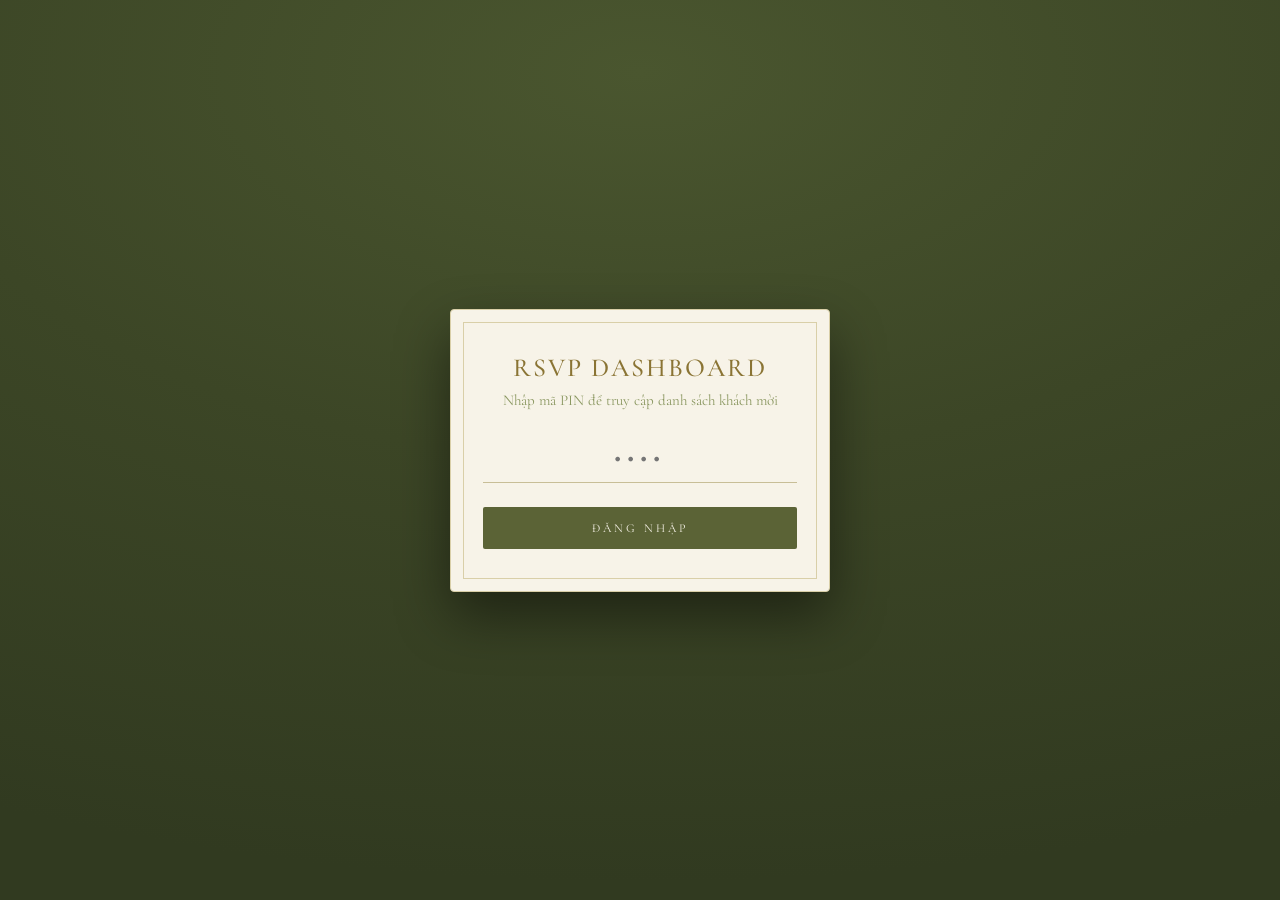
==== admin.html @ e0802580 "feat: add real-time admin dashboard page" ====
<!DOCTYPE html>
<html lang="vi">
<head>
  <meta charset="UTF-8">
  <meta name="viewport" content="width=device-width, initial-scale=1.0">
  <title>Quỳnh Hương · RSVP Dashboard</title>
  <link rel="preconnect" href="https://fonts.googleapis.com">
  <link rel="preconnect" href="https://fonts.gstatic.com" crossorigin>
  <link href="https://fonts.googleapis.com/css2?family=Cormorant+Garamond:ital,wght@0,300;0,400;0,500;0,600;1,400;1,500&family=Dancing+Script:wght@500;600;700&display=swap" rel="stylesheet">
  <style>
    *, *::before, *::after { box-sizing: border-box; }
    
    html, body {
      margin: 0;
      padding: 0;
      min-height: 100%;
      font-family: 'Cormorant Garamond', Georgia, serif;
      -webkit-font-smoothing: antialiased;
      background: radial-gradient(120% 90% at 50% 8%, #4a562f 0%, #3c4626 48%, #313a20 100%);
      color: #f7f3e8;
    }

    /* ── LOGIN CONTAINER ────────────────────────────────────────── */
    .login-container {
      display: flex;
      align-items: center;
      justify-content: center;
      min-height: 100vh;
      padding: 24px;
    }

    .login-card {
      background: #f7f3e8;
      color: #4a5230;
      width: 100%;
      max-width: 380px;
      padding: 42px 32px;
      border-radius: 4px;
      box-shadow: 0 24px 54px rgba(0,0,0,.45);
      border: 1px solid #d9cfa8;
      text-align: center;
      position: relative;
    }

    .login-card-border {
      position: absolute;
      inset: 12px;
      border: 1px solid #d9cfa8;
      pointer-events: none;
    }

    .login-card h2 {
      font-family: 'Cormorant Garamond', Georgia, serif;
      font-size: 26px;
      font-weight: 500;
      margin: 0 0 8px;
      letter-spacing: 2px;
      text-transform: uppercase;
      color: #8a7434;
    }

    .login-card p {
      font-size: 15px;
      color: #8a9760;
      margin: 0 0 24px;
    }

    .pin-input {
      font-family: inherit;
      font-size: 24px;
      letter-spacing: 6px;
      text-align: center;
      width: 100%;
      padding: 10px;
      border: 0;
      border-bottom: 1.5px solid #c8be97;
      background: transparent;
      outline: none;
      color: #4a5230;
      margin-bottom: 24px;
      transition: border-color 0.2s;
    }

    .pin-input:focus {
      border-color: #8a7434;
    }

    .login-btn {
      font-family: inherit;
      font-size: 12px;
      letter-spacing: 3px;
      text-transform: uppercase;
      color: #f7f3e8;
      background: #5b6336;
      border: 0;
      border-radius: 2px;
      padding: 14px;
      cursor: pointer;
      width: 100%;
      transition: background 0.2s;
    }

    .login-btn:hover {
      background: #4a5230;
    }

    /* ── DASHBOARD CONTAINER ────────────────────────────────────── */
    .dashboard-container {
      max-width: 900px;
      margin: 0 auto;
      padding: 48px 24px;
      display: none; /* hidden until authenticated */
    }

    header {
      text-align: center;
      margin-bottom: 42px;
    }

    header h1 {
      font-family: 'Burgues Script', 'Dancing Script', cursive;
      font-size: 46px;
      color: #ecdfb4;
      margin: 0 0 6px;
      font-weight: 500;
    }

    header p {
      font-size: 16px;
      letter-spacing: 3px;
      text-transform: uppercase;
      color: #c7bf94;
      margin: 0;
    }

    /* ── STATS ROW ──────────────────────────────────────────────── */
    .stats-row {
      display: grid;
      grid-template-columns: repeat(auto-fit, minmax(180px, 1fr));
      gap: 20px;
      margin-bottom: 42px;
    }

    .stat-card {
      background: rgba(247, 243, 232, 0.08);
      border: 1px solid rgba(217, 207, 168, 0.2);
      border-radius: 4px;
      padding: 22px 18px;
      text-align: center;
      backdrop-filter: blur(4px);
    }

    .stat-num {
      font-size: 38px;
      font-weight: 300;
      color: #ecdfb4;
      line-height: 1;
      margin-bottom: 6px;
    }

    .stat-lbl {
      font-size: 11px;
      letter-spacing: 2px;
      text-transform: uppercase;
      color: #9aa472;
    }

    /* ── GUEST LIST ──────────────────────────────────────────────── */
    .list-title {
      font-size: 18px;
      letter-spacing: 3px;
      text-transform: uppercase;
      color: #ecdfb4;
      border-bottom: 1px solid rgba(217, 207, 168, 0.2);
      padding-bottom: 10px;
      margin-bottom: 24px;
      display: flex;
      justify-content: space-between;
      align-items: center;
    }

    .live-indicator {
      font-size: 10px;
      letter-spacing: 1px;
      color: #88c057;
      display: flex;
      align-items: center;
      gap: 6px;
      font-weight: 600;
    }

    .live-indicator::before {
      content: '';
      width: 8px;
      height: 8px;
      border-radius: 50%;
      background: #88c057;
      display: inline-block;
      box-shadow: 0 0 8px #88c057;
      animation: pulse 1.8s infinite;
    }

    @keyframes pulse {
      0% { opacity: 0.4; }
      50% { opacity: 1; }
      100% { opacity: 0.4; }
    }

    .guest-grid {
      display: flex;
      flex-direction: column;
      gap: 18px;
    }

    .guest-card {
      background: #f7f3e8;
      color: #4a5230;
      border-radius: 4px;
      padding: 24px 28px;
      border: 1px solid #d9cfa8;
      box-shadow: 0 10px 24px rgba(0,0,0,0.15);
      display: flex;
      justify-content: space-between;
      gap: 20px;
      position: relative;
      animation: fadeIn 0.4s ease-out;
    }

    @keyframes fadeIn {
      from { opacity: 0; transform: translateY(8px); }
      to { opacity: 1; transform: translateY(0); }
    }

    .guest-info {
      flex: 1;
      display: flex;
      flex-direction: column;
      gap: 8px;
    }

    .guest-header {
      display: flex;
      align-items: center;
      gap: 12px;
      flex-wrap: wrap;
    }

    .guest-name {
      font-size: 20px;
      font-weight: 600;
      margin: 0;
      color: #5b6336;
    }

    .badge {
      font-size: 10px;
      letter-spacing: 1.5px;
      text-transform: uppercase;
      padding: 3px 10px;
      border-radius: 99px;
      font-weight: 600;
    }

    .badge-yes {
      border: 1px solid #5b6336;
      color: #5b6336;
      background: rgba(91,99,54,0.06);
    }

    .badge-no {
      border: 1px solid #cbbfa0;
      color: #8a7434;
      background: rgba(203,191,160,0.08);
    }

    .guest-phone {
      font-size: 13px;
      color: #8a9760;
      text-decoration: none;
      display: inline-flex;
      align-items: center;
      gap: 4px;
    }

    .guest-phone:hover {
      text-decoration: underline;
    }

    .guest-wishes {
      font-size: 15px;
      font-style: italic;
      color: #4a5230;
      line-height: 1.5;
      margin: 6px 0 0;
      padding-left: 10px;
      border-left: 2px solid #d9cfa8;
    }

    .guest-time {
      font-size: 11px;
      color: #a7ad8e;
      margin-top: auto;
      padding-top: 8px;
    }

    .guest-photo {
      flex: none;
      width: 90px;
      height: 90px;
      border-radius: 4px;
      border: 1px solid #d9cfa8;
      overflow: hidden;
      cursor: zoom-in;
      background: #efeadb;
      position: relative;
      transition: transform 0.2s, box-shadow 0.2s;
    }

    .guest-photo:hover {
      transform: scale(1.04);
      box-shadow: 0 4px 12px rgba(0,0,0,0.15);
    }

    .guest-photo img {
      width: 100%;
      height: 100%;
      object-fit: cover;
    }

    /* ── LIGHTBOX OVERLAY ────────────────────────────────────────── */
    .lightbox-overlay {
      position: fixed;
      inset: 0;
      background: rgba(18, 20, 12, 0.9);
      backdrop-filter: blur(8px);
      z-index: 9999;
      display: none;
      align-items: center;
      justify-content: center;
      padding: 24px;
      cursor: zoom-out;
    }

    .lightbox-img {
      max-width: 100%;
      max-height: 85vh;
      border-radius: 4px;
      box-shadow: 0 24px 60px rgba(0,0,0,0.65);
      border: 2px solid #efeadb;
      transform: scale(0.95);
      transition: transform 0.3s cubic-bezier(0.25, 1, 0.5, 1);
    }

    .lightbox-overlay.open .lightbox-img {
      transform: scale(1);
    }

    .lightbox-close {
      position: absolute;
      top: 24px;
      right: 24px;
      background: none;
      border: 0;
      color: #f7f3e8;
      font-size: 40px;
      cursor: pointer;
      line-height: 1;
      opacity: 0.8;
      transition: opacity 0.2s;
    }

    .lightbox-close:hover {
      opacity: 1;
    }

    .empty-state {
      text-align: center;
      padding: 48px;
      font-style: italic;
      color: #c7bf94;
      font-size: 16px;
    }
  </style>
</head>
<body>

  <!-- ══ LOGIN LAYER ══ -->
  <div id="login-layer" class="login-container">
    <div class="login-card">
      <div class="login-card-border" aria-hidden="true"></div>
      <h2>RSVP Dashboard</h2>
      <p>Nhập mã PIN để truy cập danh sách khách mời</p>
      <input type="password" id="pin-input" class="pin-input" placeholder="••••" maxlength="8">
      <button id="login-btn" class="login-btn">Đăng nhập</button>
    </div>
  </div>

  <!-- ══ DASHBOARD LAYER ══ -->
  <div id="dashboard-layer" class="dashboard-container">
    <header>
      <h1>Quỳnh Hương</h1>
      <p>Lễ Tốt Nghiệp · RSVP Admin</p>
    </header>

    <!-- Stats row -->
    <div class="stats-row">
      <div class="stat-card">
        <div class="stat-num" id="stat-total">0</div>
        <div class="stat-lbl">Tổng phản hồi</div>
      </div>
      <div class="stat-card">
        <div class="stat-num" id="stat-yes" style="color: #a3c983;">0</div>
        <div class="stat-lbl">Joyfully Accepts</div>
      </div>
      <div class="stat-card">
        <div class="stat-num" id="stat-no" style="color: #e2cfa2;">0</div>
        <div class="stat-lbl">Regretfully Declines</div>
      </div>
      <div class="stat-card">
        <div class="stat-num" id="stat-photos">0</div>
        <div class="stat-lbl">Ảnh kỷ niệm</div>
      </div>
    </div>

    <!-- Live indicator and Title -->
    <div class="list-title">
      <span>Danh sách phản hồi</span>
      <div class="live-indicator">Realtime Live</div>
    </div>

    <!-- Guest list cards -->
    <div id="guest-list" class="guest-grid">
      <!-- Cards will be populated here -->
    </div>
  </div>

  <!-- ══ LIGHTBOX OVERLAY ══ -->
  <div id="lightbox" class="lightbox-overlay">
    <button class="lightbox-close" aria-label="Close image">&times;</button>
    <img id="lightbox-img" class="lightbox-img" src="" alt="Full view">
  </div>

  <!-- Supabase Integration scripts -->
  <script src="https://cdn.jsdelivr.net/npm/@supabase/supabase-js@2"></script>
  <script src="supabase-config.js"></script>
  <script>
    (function () {
      const CORRECT_PIN = '2706'; // Default PIN: Graduation date

      const loginLayer = document.getElementById('login-layer');
      const dashboardLayer = document.getElementById('dashboard-layer');
      const pinInput = document.getElementById('pin-input');
      const loginBtn = document.getElementById('login-btn');

      // Check existing auth
      if (sessionStorage.getItem('rsvp_authenticated') === 'true') {
        unlockDashboard();
      }

      // Handle login trigger
      loginBtn.addEventListener('click', attemptLogin);
      pinInput.addEventListener('keydown', e => {
        if (e.key === 'Enter') attemptLogin();
      });

      function attemptLogin() {
        if (pinInput.value === CORRECT_PIN) {
          sessionStorage.setItem('rsvp_authenticated', 'true');
          unlockDashboard();
        } else {
          alert('Sai mã PIN. Vui lòng thử lại!');
          pinInput.value = '';
          pinInput.focus();
        }
      }

      function unlockDashboard() {
        loginLayer.style.display = 'none';
        dashboardLayer.style.display = 'block';
        initSupabaseAdmin();
      }

      // ── SUPABASE CLIENT LOGIC ──────────────────────────────────────
      let client = null;
      let rsvps = [];

      async function initSupabaseAdmin() {
        if (!window.SUPABASE_URL || !window.SUPABASE_URL.trim()) {
          renderFallbackLocal();
          return;
        }

        try {
          const { createClient } = window.supabase;
          client = createClient(window.SUPABASE_URL, window.SUPABASE_ANON_KEY);
          
          await fetchAllRsvps();
          subscribeToRealtime();
        } catch (err) {
          console.error('Supabase init error:', err);
          renderFallbackLocal();
        }
      }

      async function fetchAllRsvps() {
        // Fetch RSVPs and join memories (images)
        const { data, error } = await client
          .from('rsvp_submissions')
          .select('*, memories(*)')
          .order('created_at', { ascending: false });

        if (error) {
          console.error('Error fetching RSVPs:', error);
          return;
        }

        rsvps = data || [];
        renderDashboard();
      }

      function subscribeToRealtime() {
        client.channel('rsvp-admin-channel')
          .on(
            'postgres_changes',
            { event: 'INSERT', schema: 'public', table: 'rsvp_submissions' },
            async (payload) => {
              // Fetch full row with memories on insert
              const { data: newRow, error } = await client
                .from('rsvp_submissions')
                .select('*, memories(*)')
                .eq('id', payload.new.id)
                .single();

              if (!error && newRow) {
                // Prepend to array
                rsvps.unshift(newRow);
                renderDashboard();
                // Flash the first card to indicate updates
                const firstCard = document.querySelector('.guest-card');
                if (firstCard) {
                  firstCard.style.boxShadow = '0 0 20px rgba(136, 192, 87, 0.4)';
                  setTimeout(() => {
                    firstCard.style.boxShadow = '';
                  }, 2000);
                }
              }
            }
          )
          .subscribe();
      }

      // ── RENDER SYSTEM ──────────────────────────────────────────────
      const guestListEl = document.getElementById('guest-list');
      const statTotalEl = document.getElementById('stat-total');
      const statYesEl = document.getElementById('stat-yes');
      const statNoEl = document.getElementById('stat-no');
      const statPhotosEl = document.getElementById('stat-photos');

      function renderDashboard() {
        guestListEl.innerHTML = '';
        
        if (rsvps.length === 0) {
          guestListEl.innerHTML = '<div class="empty-state">Chưa có phản hồi nào từ khách mời.</div>';
          updateStats(0, 0, 0, 0);
          return;
        }

        let yes = 0, no = 0, photoCount = 0;

        rsvps.forEach(rsvp => {
          if (rsvp.attending === 'yes') yes++;
          if (rsvp.attending === 'no') no++;
          
          let photosHtml = '';
          if (rsvp.memories && rsvp.memories.length > 0) {
            photoCount += rsvp.memories.length;
            rsvp.memories.forEach(mem => {
              photosHtml += `
                <div class="guest-photo" onclick="openLightbox('${mem.image_url}')">
                  <img src="${mem.image_url}" alt="Memory photo">
                </div>
              `;
            });
          }

          const createdDate = new Date(rsvp.created_at);
          const timeString = createdDate.toLocaleString('vi-VN', {
            hour: '2-digit',
            minute: '2-digit',
            day: '2-digit',
            month: '2-digit',
            year: 'numeric'
          });

          const attendingText = rsvp.attending === 'yes' ? 'Joyfully Accepts' : 'Regretfully Declines';
          const badgeClass = rsvp.attending === 'yes' ? 'badge-yes' : 'badge-no';

          const card = document.createElement('div');
          card.className = 'guest-card';
          card.innerHTML = `
            <div class="guest-info">
              <div class="guest-header">
                <h3 class="guest-name">${escapeHtml(rsvp.name)}</h3>
                <span class="badge ${badgeClass}">${attendingText}</span>
              </div>
              ${rsvp.phone ? `<a href="tel:${rsvp.phone}" class="guest-phone">📞 ${escapeHtml(rsvp.phone)}</a>` : ''}
              ${rsvp.message ? `<p class="guest-wishes">“${escapeHtml(rsvp.message)}”</p>` : ''}
              <div class="guest-time">${timeString}</div>
            </div>
            ${photosHtml}
          `;
          guestListEl.appendChild(card);
        });

        updateStats(rsvps.length, yes, no, photoCount);
      }

      function updateStats(total, yes, no, photos) {
        statTotalEl.textContent = total;
        statYesEl.textContent = yes;
        statNoEl.textContent = no;
        statPhotosEl.textContent = photos;
      }

      function renderFallbackLocal() {
        try {
          const arr = JSON.parse(localStorage.getItem('qh_rsvps') || '[]');
          // map fields to match Supabase structure for UI rendering
          rsvps = arr.map((item, idx) => ({
            id: String(idx),
            name: item.name,
            attending: item.attending || 'yes',
            phone: item.phone || '',
            message: item.wishes || '',
            created_at: item.ts || Date.now(),
            memories: []
          })).sort((a,b) => b.created_at - a.created_at);
          renderDashboard();
        } catch (_) {
          guestListEl.innerHTML = '<div class="empty-state">Lỗi tải dữ liệu.</div>';
        }
      }

      function escapeHtml(str) {
        if (!str) return '';
        return str
          .replace(/&/g, '&amp;')
          .replace(/</g, '&lt;')
          .replace(/>/g, '&gt;')
          .replace(/"/g, '&quot;')
          .replace(/'/g, '&#039;');
      }

      // ── LIGHTBOX SYSTEM ────────────────────────────────────────────
      const lightbox = document.getElementById('lightbox');
      const lightboxImg = document.getElementById('lightbox-img');

      window.openLightbox = function(url) {
        lightboxImg.src = url;
        lightbox.style.display = 'flex';
        setTimeout(() => {
          lightbox.classList.add('open');
        }, 10);
      };

      function closeLightbox() {
        lightbox.classList.remove('open');
        setTimeout(() => {
          lightbox.style.display = 'none';
          lightboxImg.src = '';
        }, 300);
      }

      lightbox.addEventListener('click', closeLightbox);
    })();
  </script>
</body>
</html>
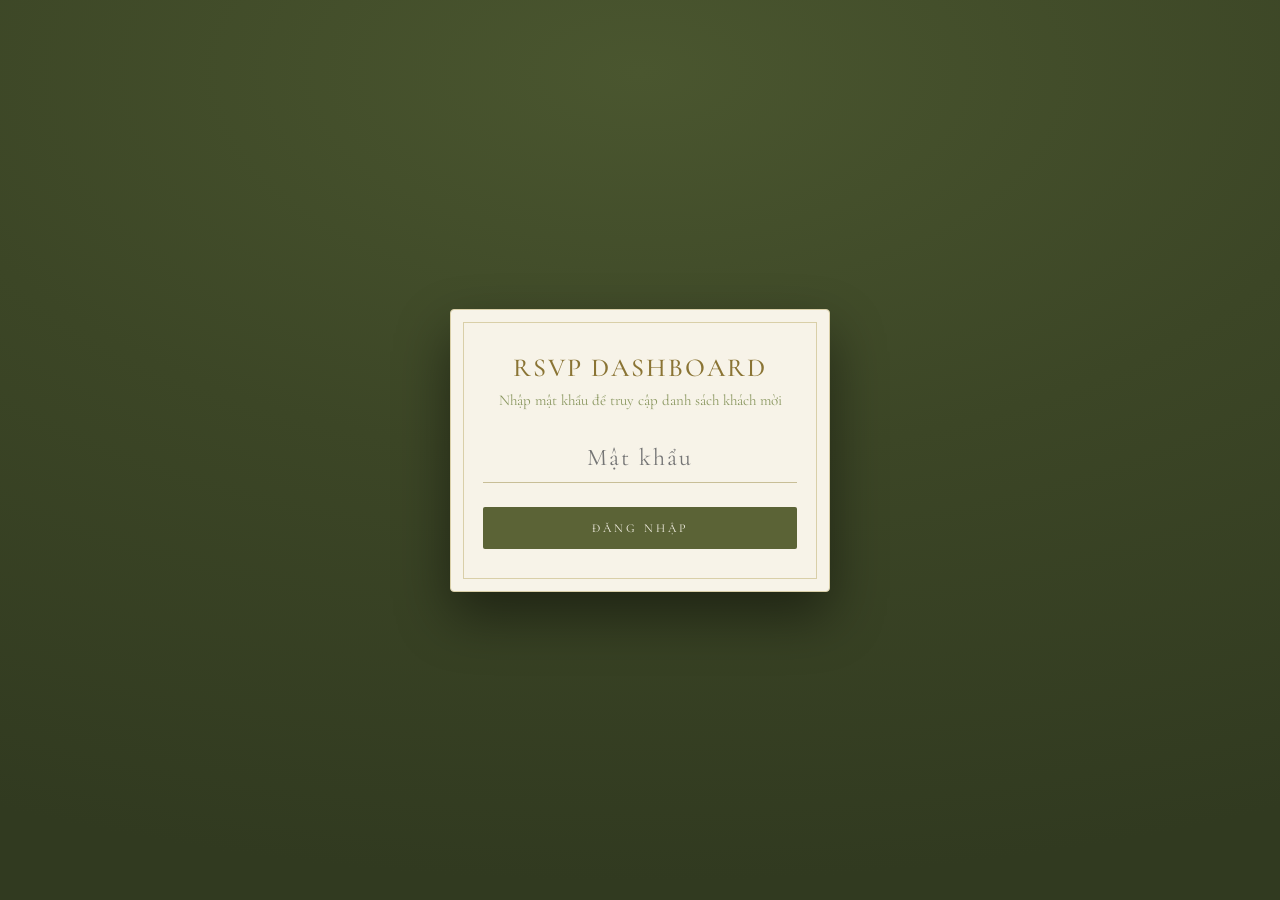
==== commit eea68d44: "security: update admin PIN to a complex password and adjust input fields" ====
--- a/admin.html
+++ b/admin.html
@@ -389,8 +389,8 @@
     <div class="login-card">
       <div class="login-card-border" aria-hidden="true"></div>
       <h2>RSVP Dashboard</h2>
-      <p>Nhập mã PIN để truy cập danh sách khách mời</p>
-      <input type="password" id="pin-input" class="pin-input" placeholder="••••" maxlength="8">
+      <p>Nhập mật khẩu để truy cập danh sách khách mời</p>
+      <input type="password" id="pin-input" class="pin-input" placeholder="Mật khẩu" maxlength="32" style="letter-spacing: 2px;">
       <button id="login-btn" class="login-btn">Đăng nhập</button>
     </div>
   </div>
@@ -445,7 +445,7 @@
   <script src="supabase-config.js"></script>
   <script>
     (function () {
-      const CORRECT_PIN = '2706'; // Default PIN: Graduation date
+      const CORRECT_PIN = 'QH_Graduation_2026_@Secured'; // Complex secure password
 
       const loginLayer = document.getElementById('login-layer');
       const dashboardLayer = document.getElementById('dashboard-layer');
@@ -468,7 +468,7 @@
           sessionStorage.setItem('rsvp_authenticated', 'true');
           unlockDashboard();
         } else {
-          alert('Sai mã PIN. Vui lòng thử lại!');
+          alert('Sai mật khẩu. Vui lòng thử lại!');
           pinInput.value = '';
           pinInput.focus();
         }
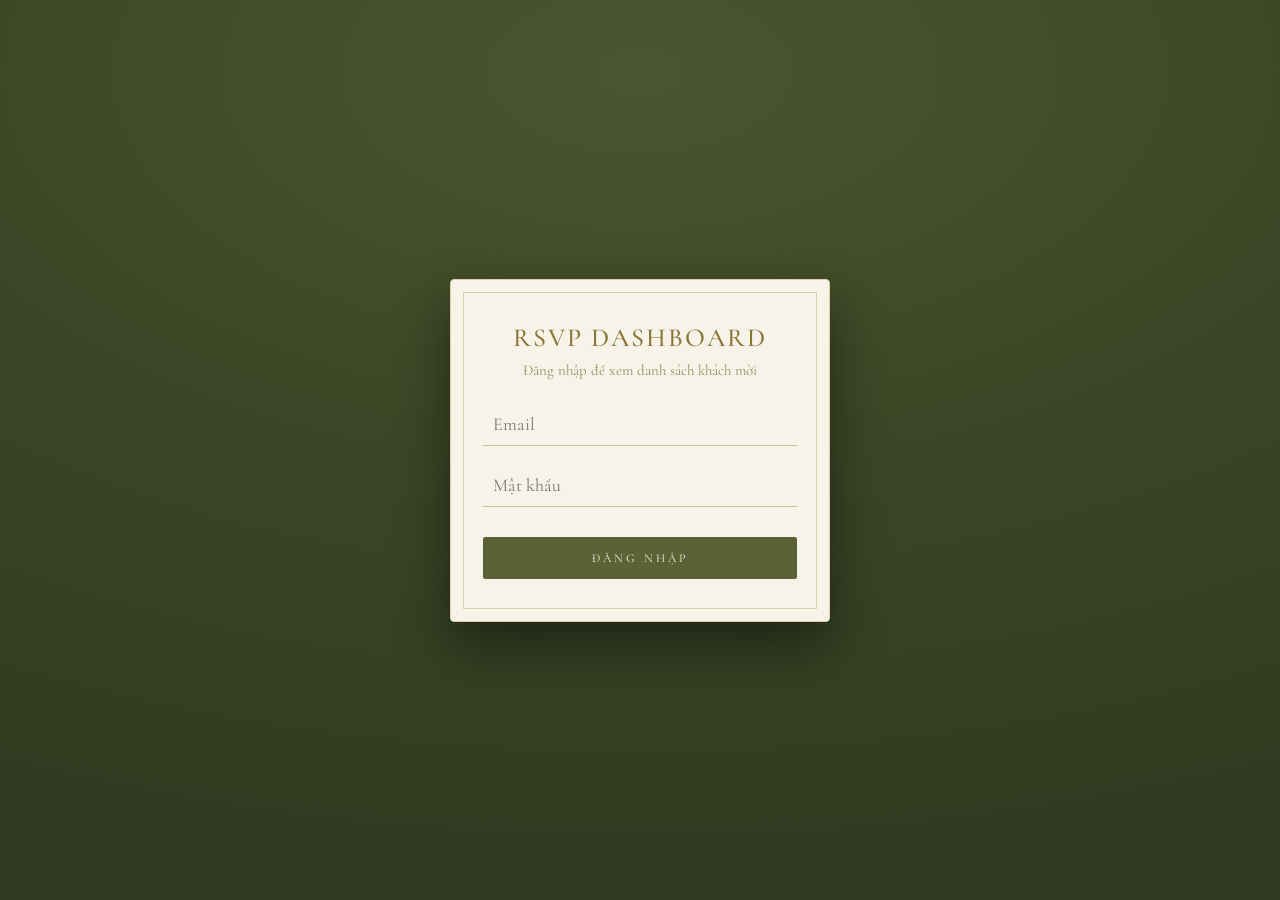
==== commit 77daa5e1: "feat: transition admin dashboard login to Supabase Auth and add Sign Out" ====
--- a/admin.html
+++ b/admin.html
@@ -65,11 +65,9 @@
       margin: 0 0 24px;
     }
 
-    .pin-input {
+    .login-input {
       font-family: inherit;
-      font-size: 24px;
-      letter-spacing: 6px;
-      text-align: center;
+      font-size: 18px;
       width: 100%;
       padding: 10px;
       border: 0;
@@ -77,11 +75,11 @@
       background: transparent;
       outline: none;
       color: #4a5230;
-      margin-bottom: 24px;
+      margin-bottom: 18px;
       transition: border-color 0.2s;
     }
 
-    .pin-input:focus {
+    .login-input:focus {
       border-color: #8a7434;
     }
 
@@ -98,10 +96,16 @@
       cursor: pointer;
       width: 100%;
       transition: background 0.2s;
+      margin-top: 12px;
     }
 
     .login-btn:hover {
       background: #4a5230;
+    }
+
+    .login-btn:disabled {
+      opacity: 0.6;
+      cursor: not-allowed;
     }
 
     /* ── DASHBOARD CONTAINER ────────────────────────────────────── */
@@ -115,6 +119,7 @@
     header {
       text-align: center;
       margin-bottom: 42px;
+      position: relative;
     }
 
     header h1 {
@@ -131,6 +136,29 @@
       text-transform: uppercase;
       color: #c7bf94;
       margin: 0;
+    }
+
+    .logout-btn {
+      position: absolute;
+      right: 0;
+      top: 12px;
+      font-family: inherit;
+      font-size: 11px;
+      letter-spacing: 2px;
+      text-transform: uppercase;
+      background: transparent;
+      border: 1px solid rgba(217, 207, 168, 0.4);
+      color: #c7bf94;
+      padding: 6px 14px;
+      cursor: pointer;
+      border-radius: 2px;
+      transition: background 0.2s, color 0.2s;
+    }
+
+    .logout-btn:hover {
+      background: #ecdfb4;
+      color: #3c4626;
+      border-color: #ecdfb4;
     }
 
     /* ── STATS ROW ──────────────────────────────────────────────── */
@@ -389,8 +417,9 @@
     <div class="login-card">
       <div class="login-card-border" aria-hidden="true"></div>
       <h2>RSVP Dashboard</h2>
-      <p>Nhập mật khẩu để truy cập danh sách khách mời</p>
-      <input type="password" id="pin-input" class="pin-input" placeholder="Mật khẩu" maxlength="32" style="letter-spacing: 2px;">
+      <p>Đăng nhập để xem danh sách khách mời</p>
+      <input type="email" id="email-input" class="login-input" placeholder="Email" required autocomplete="email">
+      <input type="password" id="password-input" class="login-input" placeholder="Mật khẩu" required autocomplete="current-password">
       <button id="login-btn" class="login-btn">Đăng nhập</button>
     </div>
   </div>
@@ -398,6 +427,7 @@
   <!-- ══ DASHBOARD LAYER ══ -->
   <div id="dashboard-layer" class="dashboard-container">
     <header>
+      <button id="logout-btn" class="logout-btn">Đăng xuất</button>
       <h1>Quỳnh Hương</h1>
       <p>Lễ Tốt Nghiệp · RSVP Admin</p>
     </header>
@@ -445,65 +475,117 @@
   <script src="supabase-config.js"></script>
   <script>
     (function () {
-      const CORRECT_PIN = 'QH_Graduation_2026_@Secured'; // Complex secure password
-
       const loginLayer = document.getElementById('login-layer');
       const dashboardLayer = document.getElementById('dashboard-layer');
-      const pinInput = document.getElementById('pin-input');
+      const emailInput = document.getElementById('email-input');
+      const passwordInput = document.getElementById('password-input');
       const loginBtn = document.getElementById('login-btn');
-
-      // Check existing auth
-      if (sessionStorage.getItem('rsvp_authenticated') === 'true') {
-        unlockDashboard();
-      }
-
-      // Handle login trigger
+      const logoutBtn = document.getElementById('logout-btn');
+
+      let client = null;
+      let rsvps = [];
+
+      // Bootstrapping Supabase Admin client
+      initSupabaseAdmin();
+
+      async function initSupabaseAdmin() {
+        // Bypass login screen if no Supabase URL configured (fallback mode)
+        if (!window.SUPABASE_URL || !window.SUPABASE_URL.trim()) {
+          unlockDashboard();
+          renderFallbackLocal();
+          return;
+        }
+
+        try {
+          const { createClient } = window.supabase;
+          client = createClient(window.SUPABASE_URL, window.SUPABASE_ANON_KEY);
+
+          // Handle Auth state changes automatically
+          client.auth.onAuthStateChange(async (event, session) => {
+            if (session) {
+              unlockDashboard();
+              await fetchAllRsvps();
+              subscribeToRealtime();
+            } else {
+              lockDashboard();
+            }
+          });
+
+          // Check if already authenticated via active session
+          const { data: { session } } = await client.auth.getSession();
+          if (session) {
+            unlockDashboard();
+            await fetchAllRsvps();
+            subscribeToRealtime();
+          } else {
+            lockDashboard();
+          }
+        } catch (err) {
+          console.error('Supabase initialization failed:', err);
+          renderFallbackLocal();
+        }
+      }
+
+      // Handle Authentication Actions
       loginBtn.addEventListener('click', attemptLogin);
-      pinInput.addEventListener('keydown', e => {
+      passwordInput.addEventListener('keydown', e => {
         if (e.key === 'Enter') attemptLogin();
       });
-
-      function attemptLogin() {
-        if (pinInput.value === CORRECT_PIN) {
-          sessionStorage.setItem('rsvp_authenticated', 'true');
-          unlockDashboard();
+      emailInput.addEventListener('keydown', e => {
+        if (e.key === 'Enter') attemptLogin();
+      });
+      logoutBtn.addEventListener('click', handleLogout);
+
+      async function attemptLogin() {
+        const email = emailInput.value.trim();
+        const password = passwordInput.value.trim();
+
+        if (!email || !password) {
+          alert('Vui lòng điền đầy đủ Email và Mật khẩu!');
+          return;
+        }
+
+        loginBtn.disabled = true;
+        const prevText = loginBtn.textContent;
+        loginBtn.textContent = 'Đang đăng nhập...';
+
+        const { data, error } = await client.auth.signInWithPassword({
+          email: email,
+          password: password
+        });
+
+        loginBtn.disabled = false;
+        loginBtn.textContent = prevText;
+
+        if (error) {
+          alert('Đăng nhập thất bại: ' + error.message);
+          passwordInput.value = '';
+          passwordInput.focus();
+        }
+      }
+
+      async function handleLogout() {
+        if (client) {
+          await client.auth.signOut();
         } else {
-          alert('Sai mật khẩu. Vui lòng thử lại!');
-          pinInput.value = '';
-          pinInput.focus();
+          lockDashboard();
         }
       }
 
       function unlockDashboard() {
         loginLayer.style.display = 'none';
         dashboardLayer.style.display = 'block';
-        initSupabaseAdmin();
-      }
-
-      // ── SUPABASE CLIENT LOGIC ──────────────────────────────────────
-      let client = null;
-      let rsvps = [];
-
-      async function initSupabaseAdmin() {
-        if (!window.SUPABASE_URL || !window.SUPABASE_URL.trim()) {
-          renderFallbackLocal();
-          return;
-        }
-
-        try {
-          const { createClient } = window.supabase;
-          client = createClient(window.SUPABASE_URL, window.SUPABASE_ANON_KEY);
-          
-          await fetchAllRsvps();
-          subscribeToRealtime();
-        } catch (err) {
-          console.error('Supabase init error:', err);
-          renderFallbackLocal();
-        }
-      }
-
+      }
+
+      function lockDashboard() {
+        loginLayer.style.display = 'flex';
+        dashboardLayer.style.display = 'none';
+        emailInput.value = '';
+        passwordInput.value = '';
+      }
+
+      // ── DATA SYNC LOGIC ───────────────────────────────────────────
       async function fetchAllRsvps() {
-        // Fetch RSVPs and join memories (images)
         const { data, error } = await client
           .from('rsvp_submissions')
           .select('*, memories(*)')
@@ -519,12 +601,14 @@
       }
 
       function subscribeToRealtime() {
+        // Clean up any existing channels
+        client.removeAllChannels();
+
         client.channel('rsvp-admin-channel')
           .on(
             'postgres_changes',
             { event: 'INSERT', schema: 'public', table: 'rsvp_submissions' },
             async (payload) => {
-              // Fetch full row with memories on insert
               const { data: newRow, error } = await client
                 .from('rsvp_submissions')
                 .select('*, memories(*)')
@@ -532,10 +616,12 @@
                 .single();
 
               if (!error && newRow) {
-                // Prepend to array
+                // Remove duplicates if any
+                rsvps = rsvps.filter(r => r.id !== newRow.id);
                 rsvps.unshift(newRow);
                 renderDashboard();
-                // Flash the first card to indicate updates
+
+                // Subtle entry flash
                 const firstCard = document.querySelector('.guest-card');
                 if (firstCard) {
                   firstCard.style.boxShadow = '0 0 20px rgba(136, 192, 87, 0.4)';
@@ -549,7 +635,7 @@
           .subscribe();
       }
 
-      // ── RENDER SYSTEM ──────────────────────────────────────────────
+      // ── RENDERING SYSTEM ────────────────────────────────────────────
       const guestListEl = document.getElementById('guest-list');
       const statTotalEl = document.getElementById('stat-total');
       const statYesEl = document.getElementById('stat-yes');
@@ -625,7 +711,6 @@
       function renderFallbackLocal() {
         try {
           const arr = JSON.parse(localStorage.getItem('qh_rsvps') || '[]');
-          // map fields to match Supabase structure for UI rendering
           rsvps = arr.map((item, idx) => ({
             id: String(idx),
             name: item.name,
